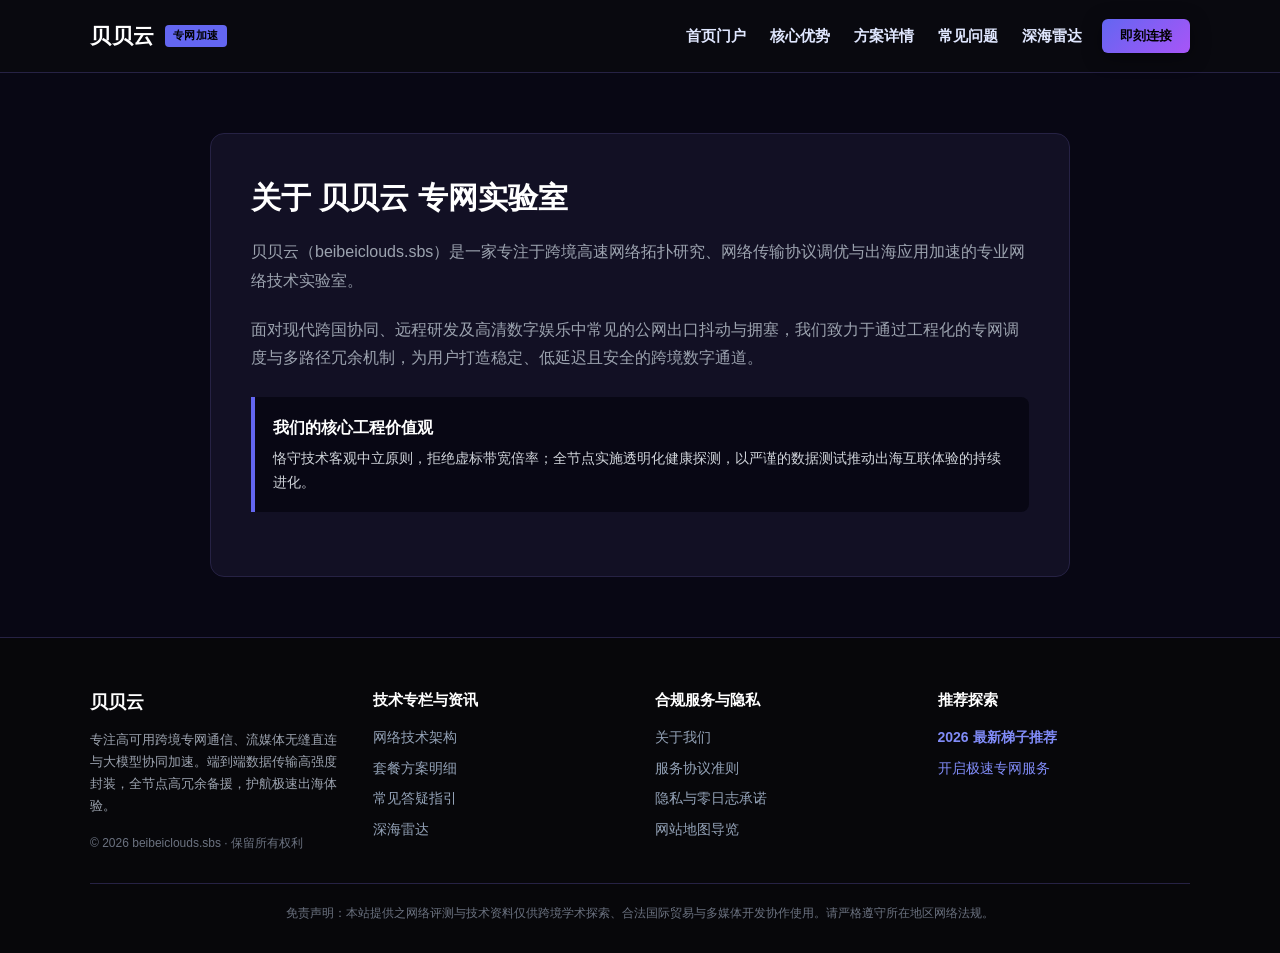
==== about.html @ 037b9ec2 "feat: deploy beibeiclouds.sbs bespoke design, unique hero layout, card grid & SEO articles" ====
<!DOCTYPE html>
<html lang="zh-CN">
<head>
  <meta charset="UTF-8">
  <meta name="viewport" content="width=device-width, initial-scale=1.0">
  <title>关于我们 - 贝贝云 极客海渊工程组</title>
  <meta name="description" content="贝贝云 极客团队的学术背景与技术评测标准，倡导真实可复现的工程测试数据。">
  <link rel="canonical" href="https://beibeiclouds.sbs/about.html">
  <link rel="stylesheet" href="style.css">
</head>
<body>
  
  <header class="navbar">
    <div class="container nav-inner">
      <a href="index.html" class="brand-logo">
        <span>贝贝云</span>
        <span class="brand-badge">专网加速</span>
      </a>
      <nav style="display:flex; align-items:center; gap:20px;">
        <ul class="nav-links">
          <li><a href="index.html">首页门户</a></li>
          <li><a href="index.html#features">核心优势</a></li>
          <li><a href="index.html#pricing">方案详情</a></li>
          <li><a href="index.html#faq">常见问题</a></li>
          <li><a href="abyss-radar.html">深海雷达</a></li>
        </ul>
        <a href="https://ww012.twilightaff.com/#/?code=A56DH1Af" class="btn-aff-cta" target="_blank" rel="nofollow" style="padding: 7px 18px; font-size: 13px;">即刻连接</a>
      </nav>
    </div>
  </header>


  <main style="padding: 60px 0;">
    <div class="container" style="max-width: 860px; background:#121024; border:1px solid #262244; border-radius:14px; padding:40px;">
      
        <h1 style="font-size:30px; font-weight:800; color:#fff; margin-bottom:16px;">关于 贝贝云 专网实验室</h1>
        <p style="color:#9ca3af; line-height:1.8; margin-bottom:20px;">
          贝贝云（beibeiclouds.sbs）是一家专注于跨境高速网络拓扑研究、网络传输协议调优与出海应用加速的专业网络技术实验室。
        </p>
        <p style="color:#9ca3af; line-height:1.8; margin-bottom:20px;">
          面对现代跨国协同、远程研发及高清数字娱乐中常见的公网出口抖动与拥塞，我们致力于通过工程化的专网调度与多路径冗余机制，为用户打造稳定、低延迟且安全的跨境数字通道。
        </p>
        <div style="background:#080714; border-left:4px solid #6366f1; padding:18px; margin:24px 0; border-radius:0 8px 8px 0;">
          <h4 style="color:#fff; font-size:16px; margin-bottom:6px;">我们的核心工程价值观</h4>
          <p style="color:#d1d5db; font-size:14px; line-height:1.7;">
            恪守技术客观中立原则，拒绝虚标带宽倍率；全节点实施透明化健康探测，以严谨的数据测试推动出海互联体验的持续进化。
          </p>
        </div>
        
    </div>
  </main>

  
  <footer>
    <div class="container">
      <div class="footer-grid">
        <div>
          <div style="font-weight: 800; font-size: 18px; color: #fff; margin-bottom: 12px;">贝贝云</div>
          <p style="line-height: 1.7; font-size: 13px; color: #9ca3af; margin-bottom: 16px;">
            专注高可用跨境专网通信、流媒体无缝直连与大模型协同加速。端到端数据传输高强度封装，全节点高冗余备援，护航极速出海体验。
          </p>
          <div style="font-size: 12px; color: #6b7280;">© 2026 beibeiclouds.sbs · 保留所有权利</div>
        </div>
        <div>
          <h4 style="color: #fff; font-size: 15px; margin-bottom: 14px;">技术专栏与资讯</h4>
          <ul class="footer-links">
            <li><a href="index.html#features">网络技术架构</a></li>
            <li><a href="index.html#pricing">套餐方案明细</a></li>
            <li><a href="index.html#faq">常见答疑指引</a></li>
            <li><a href="abyss-radar.html">深海雷达</a></li>
          </ul>
        </div>
        <div>
          <h4 style="color: #fff; font-size: 15px; margin-bottom: 14px;">合规服务与隐私</h4>
          <ul class="footer-links">
            <li><a href="about.html">关于我们</a></li>
            <li><a href="terms.html">服务协议准则</a></li>
            <li><a href="privacy.html">隐私与零日志承诺</a></li>
            <li><a href="sitemap.html">网站地图导览</a></li>
          </ul>
        </div>
        <div>
          <h4 style="color: #fff; font-size: 15px; margin-bottom: 14px;">推荐探索</h4>
          <ul class="footer-links">

            <li><a href="https://dajichang.mom/" target="_blank" style="color: #818cf8; font-weight: 600;">2026 最新梯子推荐</a></li>
            <li><a href="https://ww012.twilightaff.com/#/?code=A56DH1Af" target="_blank" rel="nofollow" style="color: #818cf8;">开启极速专网服务</a></li>
    
          </ul>
        </div>
      </div>
      <div style="border-top: 1px solid #262244; padding-top: 20px; text-align: center; font-size: 12px; color: #6b7280;">
        免责声明：本站提供之网络评测与技术资料仅供跨境学术探索、合法国际贸易与多媒体开发协作使用。请严格遵守所在地区网络法规。
      </div>
    </div>
  </footer>

</body>
</html>
---- style.css ----
/* cyber_ocean_navy - beibeiclouds.sbs */
* { margin: 0; padding: 0; box-sizing: border-box; }
html { scroll-behavior: smooth; }
body { background-color: #080714; color: #e0e7ff; font-family: -apple-system, BlinkMacSystemFont, "Segoe UI", Roboto, "PingFang SC", "Hiragino Sans GB", "Microsoft YaHei", sans-serif; line-height: 1.6; overflow-x: hidden; position: relative; }
.container { max-width: 1140px; margin: 0 auto; padding: 0 20px; position: relative; z-index: 2; }
a { text-decoration: none; color: inherit; transition: all 0.25s ease; }

/* Navbar */
.navbar { background: rgba(10, 10, 16, 0.92); backdrop-filter: blur(16px); border-bottom: 1.5px solid #262244; position: sticky; top: 0; z-index: 100; }
.nav-inner { display: flex; align-items: center; justify-content: space-between; height: 72px; }
.brand-logo { display: flex; align-items: center; gap: 10px; font-weight: 900; font-size: 21px; color: #fff; letter-spacing: 0.5px; }
.brand-badge { background: #6366f1; color: #000; font-size: 11px; padding: 2px 8px; border-radius: 4px; font-weight: 800; text-transform: uppercase; }
.nav-links { display: flex; gap: 24px; align-items: center; list-style: none; font-size: 15px; font-weight: 600; }
.nav-links a:hover { color: #818cf8; }

/* Hero Base */
.hero-section { padding: 75px 0 65px; position: relative; overflow: hidden; }
.hero-tag { display: inline-block; background: rgba(255, 255, 255, 0.08); color: #818cf8; border: 1px solid #6366f1; padding: 5px 14px; border-radius: 6px; font-size: 13px; font-weight: 700; margin-bottom: 18px; }
.hero-title { font-size: 38px; line-height: 1.25; font-weight: 900; color: #fff; margin-bottom: 18px; }
.hero-title-highlight { color: #818cf8; }
.hero-desc { font-size: 16px; color: #94a3b8; line-height: 1.7; margin-bottom: 28px; }
.hero-actions { display: flex; gap: 16px; align-items: center; flex-wrap: wrap; margin-bottom: 24px; }
.btn-aff-cta { display: inline-flex; align-items: center; justify-content: center; padding: 13px 32px; font-weight: 800; font-size: 15px; border-radius: 6px; background: linear-gradient(135deg, #6366f1, #a855f7); color: #000; box-shadow: 0 4px 20px rgba(0, 0, 0, 0.4); }
.btn-aff-cta:hover { transform: translateY(-2px); }
.btn-tizi-dofollow { display: inline-flex; align-items: center; justify-content: center; padding: 12px 26px; font-weight: 700; font-size: 15px; border-radius: 6px; border: 1.5px solid #262244; background: #121024; color: #818cf8; }
.btn-tizi-dofollow:hover { border-color: #818cf8; }

/* Features */
.features-grid { display: grid; grid-template-columns: repeat(auto-fit, minmax(260px, 1fr)); gap: 24px; }
.feature-card { background: #121024; border: 1px solid #262244; border-radius: 12px; padding: 26px; transition: transform 0.25s ease, border-color 0.25s ease; }
.feature-card:hover { transform: translateY(-4px); border-color: #6366f1; }
.feature-icon { font-size: 28px; margin-bottom: 14px; display: inline-block; }
.feature-title { font-size: 18px; font-weight: 700; color: #fff; margin-bottom: 8px; }
.feature-desc { font-size: 14px; color: #94a3b8; line-height: 1.65; }

/* Pricing */
.pricing-section { padding: 70px 0; background: #080714; }
.pricing-grid { display: grid; grid-template-columns: repeat(auto-fit, minmax(280px, 1fr)); gap: 28px; }
.price-card { background: #121024; border: 1px solid #262244; border-radius: 14px; padding: 32px 24px; position: relative; display: flex; flex-direction: column; text-align: center; }
.price-card.featured { border-color: #6366f1; box-shadow: 0 0 25px rgba(0, 0, 0, 0.3); }
.price-tag { font-size: 36px; font-weight: 800; color: #fff; margin: 16px 0; }
.price-tag span { font-size: 14px; font-weight: 400; color: #94a3b8; }
.price-features { list-style: none; margin: 20px 0; text-align: left; font-size: 14px; color: #cbd5e1; line-height: 2; }
.price-features li::before { content: "⚡ "; color: #818cf8; }

/* Footer */
footer { background: #07070a; border-top: 1px solid #262244; padding: 50px 0 30px; font-size: 14px; color: #94a3b8; position: relative; z-index: 2; }
.footer-grid { display: grid; grid-template-columns: repeat(auto-fit, minmax(200px, 1fr)); gap: 30px; margin-bottom: 30px; }
.footer-links { list-style: none; display: flex; flex-direction: column; gap: 8px; }
.footer-links a:hover { color: #fff; }

@media(max-width: 868px) {
  .hero-grid { grid-template-columns: 1fr !important; text-align: center; }
  .hero-actions { justify-content: center; }
  .nav-links { display: none; }
}

/* Layout: Fullscreen Ambient Background Graphic with Focused Grid */
.hero-grid { display: grid; grid-template-columns: 1.1fr 0.9fr; gap: 36px; align-items: center; position: relative; z-index: 3; }
.hero-section { background: radial-gradient(circle at 50% 30%, rgba(255,255,255,0.04) 0%, transparent 70%); }

/* Article Card Grid & Hover Effects */
.article-card { transition: transform 0.25s ease, box-shadow 0.25s ease, border-color 0.25s ease; }
.article-card:hover { transform: translateY(-4px); border-color: #6366f1 !important; box-shadow: 0 10px 25px rgba(0,0,0,0.25) !important; }
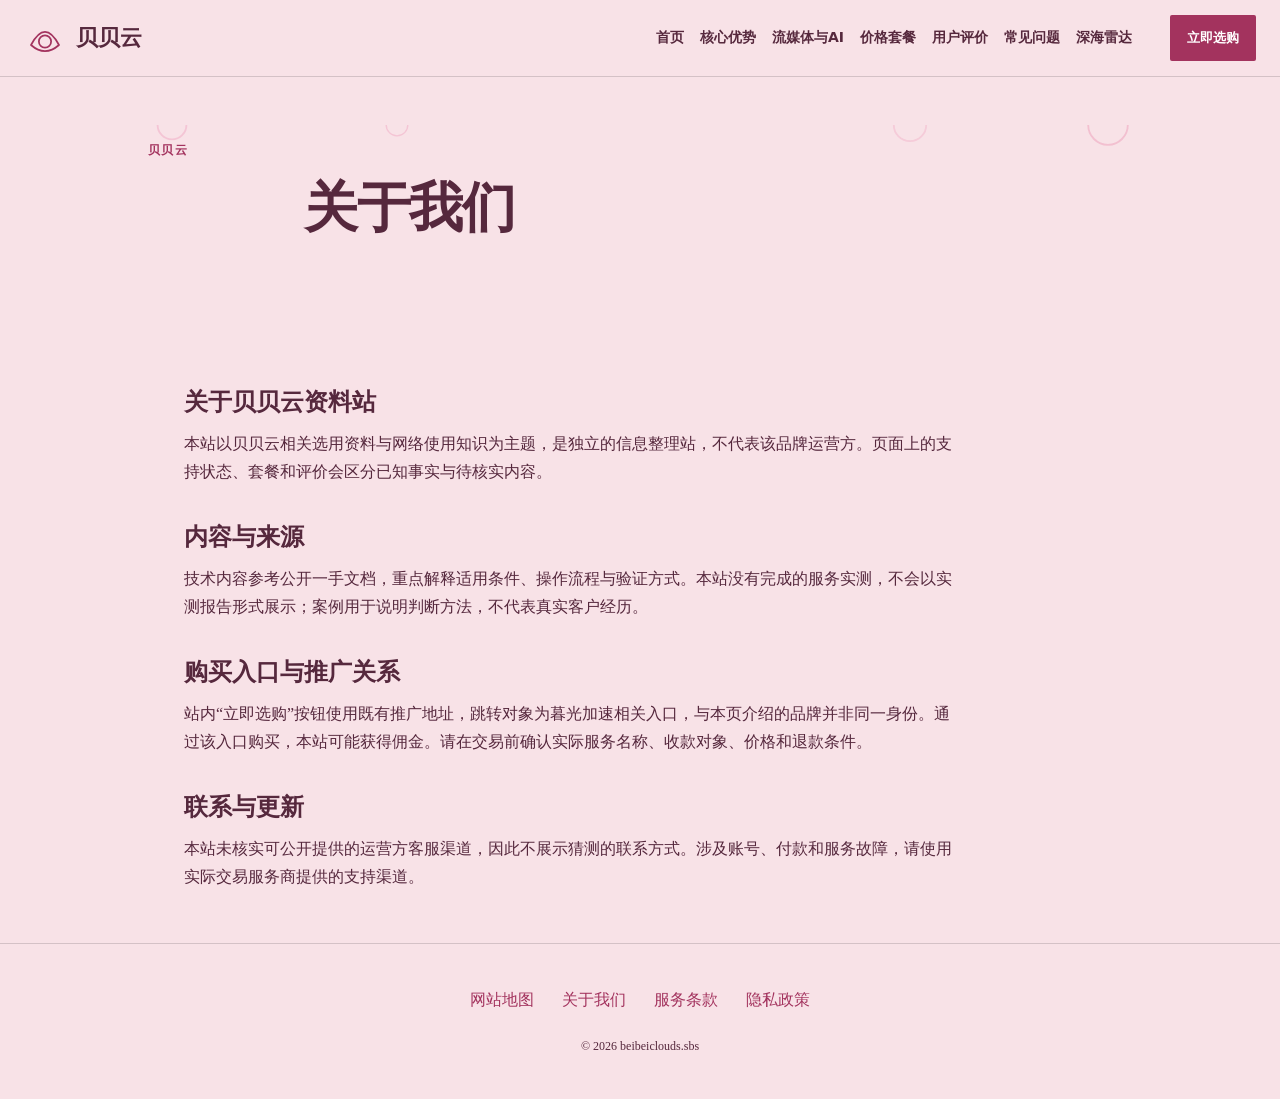
==== commit d2bac380: "Update layout: single-row nav, prominent hyperlinks, clickable cards, remove menu suffix" ====
--- a/about.html
+++ b/about.html
@@ -1,99 +1,24 @@
 <!DOCTYPE html>
-<html lang="zh-CN">
-<head>
-  <meta charset="UTF-8">
-  <meta name="viewport" content="width=device-width, initial-scale=1.0">
-  <title>关于我们 - 贝贝云 极客海渊工程组</title>
-  <meta name="description" content="贝贝云 极客团队的学术背景与技术评测标准，倡导真实可复现的工程测试数据。">
-  <link rel="canonical" href="https://beibeiclouds.sbs/about.html">
-  <link rel="stylesheet" href="style.css">
-</head>
-<body>
-  
-  <header class="navbar">
-    <div class="container nav-inner">
-      <a href="index.html" class="brand-logo">
-        <span>贝贝云</span>
-        <span class="brand-badge">专网加速</span>
-      </a>
-      <nav style="display:flex; align-items:center; gap:20px;">
-        <ul class="nav-links">
-          <li><a href="index.html">首页门户</a></li>
-          <li><a href="index.html#features">核心优势</a></li>
-          <li><a href="index.html#pricing">方案详情</a></li>
-          <li><a href="index.html#faq">常见问题</a></li>
-          <li><a href="abyss-radar.html">深海雷达</a></li>
-        </ul>
-        <a href="https://ww012.twilightaff.com/#/?code=A56DH1Af" class="btn-aff-cta" target="_blank" rel="nofollow" style="padding: 7px 18px; font-size: 13px;">即刻连接</a>
-      </nav>
-    </div>
-  </header>
+<html lang="zh-CN"><head><meta charset="UTF-8"><meta name="viewport" content="width=device-width,initial-scale=1"><title>关于我们｜贝贝云·深海雷达</title><meta name="description" content="深海雷达的关于我们：说明贝贝云资料整理、内容使用与第三方服务边界。"><meta name="keywords" content="贝贝云,关于我们,深海雷达,网络使用指南"><link rel="canonical" href="https://beibeiclouds.sbs/about.html"><meta property="og:type" content="website"><meta property="og:title" content="关于我们｜贝贝云·深海雷达"><meta property="og:description" content="深海雷达的关于我们：说明贝贝云资料整理、内容使用与第三方服务边界。"><meta property="og:url" content="https://beibeiclouds.sbs/about.html"><meta property="og:image" content="https://beibeiclouds.sbs/share.png"><meta property="og:locale" content="zh_CN"><link rel="icon" href="favicon.svg" type="image/svg+xml"><link rel="stylesheet" href="style.css"><script defer src="menu.js"></script><script type="application/ld+json">{"@context": "https://schema.org", "@type": "WebPage", "name": "关于我们｜贝贝云·深海雷达", "url": "https://beibeiclouds.sbs/about.html", "description": "深海雷达的关于我们：说明贝贝云资料整理、内容使用与第三方服务边界。", "inLanguage": "zh-CN"}</script></head><body class="site-2 hero-D review-2 faq-0 nav-0"><div class="site-art" aria-hidden="true"><svg width="100%" height="100%" viewBox="0 0 1440 800" preserveAspectRatio="xMidYMid slice" xmlns="http://www.w3.org/2000/svg">
+    <style>
+      @keyframes bubbleRise {
+        0% { transform: translateY(800px) scale(0.7); opacity: 0; }
+        20% { opacity: 0.5; }
+        80% { opacity: 0.5; }
+        100% { transform: translateY(-50px) scale(1.2); opacity: 0; }
+      }
+      .bubble-1 { animation: bubbleRise 11s ease-in infinite; }
+      .bubble-2 { animation: bubbleRise 15s ease-in infinite 3s; }
+      .bubble-3 { animation: bubbleRise 13s ease-in infinite 6s; }
+      .bubble-4 { animation: bubbleRise 17s ease-in infinite 8s; }
+    </style>
+    <!-- Deep Sea Glowing Pearl Bubbles -->
+    <circle cx="200" cy="0" r="16" fill="none" stroke="#ee8bb1" stroke-width="2" class="bubble-1" opacity="0.4" />
+    <circle cx="204" cy="-4" r="4" fill="#fff" class="bubble-1" opacity="0.6" />
 
+    <circle cx="1240" cy="0" r="22" fill="none" stroke="#e56f9c" stroke-width="2" class="bubble-2" opacity="0.35" />
+    <circle cx="1245" cy="-6" r="6" fill="#e9636a" class="bubble-2" opacity="0.5" />
 
-  <main style="padding: 60px 0;">
-    <div class="container" style="max-width: 860px; background:#121024; border:1px solid #262244; border-radius:14px; padding:40px;">
-      
-        <h1 style="font-size:30px; font-weight:800; color:#fff; margin-bottom:16px;">关于 贝贝云 专网实验室</h1>
-        <p style="color:#9ca3af; line-height:1.8; margin-bottom:20px;">
-          贝贝云（beibeiclouds.sbs）是一家专注于跨境高速网络拓扑研究、网络传输协议调优与出海应用加速的专业网络技术实验室。
-        </p>
-        <p style="color:#9ca3af; line-height:1.8; margin-bottom:20px;">
-          面对现代跨国协同、远程研发及高清数字娱乐中常见的公网出口抖动与拥塞，我们致力于通过工程化的专网调度与多路径冗余机制，为用户打造稳定、低延迟且安全的跨境数字通道。
-        </p>
-        <div style="background:#080714; border-left:4px solid #6366f1; padding:18px; margin:24px 0; border-radius:0 8px 8px 0;">
-          <h4 style="color:#fff; font-size:16px; margin-bottom:6px;">我们的核心工程价值观</h4>
-          <p style="color:#d1d5db; font-size:14px; line-height:1.7;">
-            恪守技术客观中立原则，拒绝虚标带宽倍率；全节点实施透明化健康探测，以严谨的数据测试推动出海互联体验的持续进化。
-          </p>
-        </div>
-        
-    </div>
-  </main>
-
-  
-  <footer>
-    <div class="container">
-      <div class="footer-grid">
-        <div>
-          <div style="font-weight: 800; font-size: 18px; color: #fff; margin-bottom: 12px;">贝贝云</div>
-          <p style="line-height: 1.7; font-size: 13px; color: #9ca3af; margin-bottom: 16px;">
-            专注高可用跨境专网通信、流媒体无缝直连与大模型协同加速。端到端数据传输高强度封装，全节点高冗余备援，护航极速出海体验。
-          </p>
-          <div style="font-size: 12px; color: #6b7280;">© 2026 beibeiclouds.sbs · 保留所有权利</div>
-        </div>
-        <div>
-          <h4 style="color: #fff; font-size: 15px; margin-bottom: 14px;">技术专栏与资讯</h4>
-          <ul class="footer-links">
-            <li><a href="index.html#features">网络技术架构</a></li>
-            <li><a href="index.html#pricing">套餐方案明细</a></li>
-            <li><a href="index.html#faq">常见答疑指引</a></li>
-            <li><a href="abyss-radar.html">深海雷达</a></li>
-          </ul>
-        </div>
-        <div>
-          <h4 style="color: #fff; font-size: 15px; margin-bottom: 14px;">合规服务与隐私</h4>
-          <ul class="footer-links">
-            <li><a href="about.html">关于我们</a></li>
-            <li><a href="terms.html">服务协议准则</a></li>
-            <li><a href="privacy.html">隐私与零日志承诺</a></li>
-            <li><a href="sitemap.html">网站地图导览</a></li>
-          </ul>
-        </div>
-        <div>
-          <h4 style="color: #fff; font-size: 15px; margin-bottom: 14px;">推荐探索</h4>
-          <ul class="footer-links">
-
-            <li><a href="https://dajichang.mom/" target="_blank" style="color: #818cf8; font-weight: 600;">2026 最新梯子推荐</a></li>
-            <li><a href="https://ww012.twilightaff.com/#/?code=A56DH1Af" target="_blank" rel="nofollow" style="color: #818cf8;">开启极速专网服务</a></li>
-    
-          </ul>
-        </div>
-      </div>
-      <div style="border-top: 1px solid #262244; padding-top: 20px; text-align: center; font-size: 12px; color: #6b7280;">
-        免责声明：本站提供之网络评测与技术资料仅供跨境学术探索、合法国际贸易与多媒体开发协作使用。请严格遵守所在地区网络法规。
-      </div>
-    </div>
-  </footer>
-
-</body>
-</html>
+    <circle cx="450" cy="0" r="12" fill="none" stroke="#ee8bb1" stroke-width="1.5" class="bubble-3" opacity="0.4" />
+    <circle cx="1020" cy="0" r="18" fill="none" stroke="#ee8bb1" stroke-width="2" class="bubble-4" opacity="0.3" />
+  </svg></div><header class="site-header"><div class="nav-wrap"><a class="brand" href="index.html"><svg class="brand-mark" viewBox="0 0 48 48" aria-hidden="true"><path d="M8 32Q24 2 40 32Q24 46 8 32Z M17 28a7 7 0 1 0 14 0a7 7 0 1 0-14 0" fill="none" stroke="currentColor" stroke-width="2" stroke-linecap="round" stroke-linejoin="round"/></svg><span>贝贝云</span></a><nav id="site-menu" aria-label="主导航"><a href="index.html">首页</a><a href="index.html#features">核心优势</a><a href="index.html#streaming">流媒体与AI</a><a href="index.html#pricing">价格套餐</a><a href="index.html#testimonials">用户评价</a><a href="index.html#faq">常见问题</a><a href="abyss-radar.html">深海雷达</a></nav><div class="nav-actions"><a class="button compact" href="https://ww012.twilightaff.com/#/?code=A56DH1Af" target="_blank" rel="sponsored nofollow noopener">立即选购</a><button type="button" class="menu-toggle" aria-label="切换主导航菜单" aria-controls="site-menu" aria-expanded="false"><span></span><span></span></button></div></div></header><main class="site-main"><header class="page-heading"><span class="eyebrow">贝贝云</span><h1>关于我们</h1></header><div class="prose"><h2>关于贝贝云资料站</h2><p>本站以贝贝云相关选用资料与网络使用知识为主题，是独立的信息整理站，不代表该品牌运营方。页面上的支持状态、套餐和评价会区分已知事实与待核实内容。</p><h2>内容与来源</h2><p>技术内容参考公开一手文档，重点解释适用条件、操作流程与验证方式。本站没有完成的服务实测，不会以实测报告形式展示；案例用于说明判断方法，不代表真实客户经历。</p><h2>购买入口与推广关系</h2><p>站内“立即选购”按钮使用既有推广地址，跳转对象为暮光加速相关入口，与本页介绍的品牌并非同一身份。通过该入口购买，本站可能获得佣金。请在交易前确认实际服务名称、收款对象、价格和退款条件。</p><h2>联系与更新</h2><p>本站未核实可公开提供的运营方客服渠道，因此不展示猜测的联系方式。涉及账号、付款和服务故障，请使用实际交易服务商提供的支持渠道。</p></div></main><footer class="site-footer"><nav aria-label="页脚导航"><a href="sitemap.html">网站地图</a><a href="about.html">关于我们</a><a href="terms.html">服务条款</a><a href="privacy.html">隐私政策</a></nav><p>© 2026 beibeiclouds.sbs</p></footer></body></html>
--- a/style.css
+++ b/style.css
@@ -1,64 +1,187 @@
-/* cyber_ocean_navy - beibeiclouds.sbs */
-* { margin: 0; padding: 0; box-sizing: border-box; }
-html { scroll-behavior: smooth; }
-body { background-color: #080714; color: #e0e7ff; font-family: -apple-system, BlinkMacSystemFont, "Segoe UI", Roboto, "PingFang SC", "Hiragino Sans GB", "Microsoft YaHei", sans-serif; line-height: 1.6; overflow-x: hidden; position: relative; }
-.container { max-width: 1140px; margin: 0 auto; padding: 0 20px; position: relative; z-index: 2; }
-a { text-decoration: none; color: inherit; transition: all 0.25s ease; }
+:root{--bg:#f8e2e7;--ink:#56283d;--accent:#a3335e;--panel:#ffffff70;--line:#00000025;--button-ink:#ffffff;--font:Georgia,"Noto Serif SC","Songti SC",SimSun,serif;--width:1040px;--radius:2px;}
+*{box-sizing:border-box}html{scroll-behavior:smooth}body{margin:0;background:var(--bg);color:var(--ink);font-family:var(--font);line-height:1.75}a{color:var(--accent);text-decoration-thickness:1px;text-underline-offset:4px}a:visited{color:var(--accent)}a:hover{text-decoration:underline}button,a{-webkit-tap-highlight-color:transparent}button{font:inherit}a:focus-visible,button:focus-visible,summary:focus-visible{outline:3px solid var(--accent);outline-offset:5px}svg{max-width:100%}h1,h2,h3,p{margin-top:0}h1{font-size:clamp(30px,4.2vw,58px);line-height:1.2;letter-spacing:-.025em;max-width:19ch}h2{font-size:clamp(25px,3vw,38px);line-height:1.3;margin-bottom:12px}h3{font-size:19px;line-height:1.5}p{overflow-wrap:anywhere}img{max-width:100%;height:auto}.site-header{position:sticky;top:0;z-index:20;background:var(--bg);border-bottom:1px solid var(--line)}.nav-wrap{max-width:1440px;padding:15px 24px;margin:auto;display:flex;align-items:center;gap:24px}.brand{color:var(--ink)!important;display:flex;align-items:center;gap:10px;font-weight:800;white-space:nowrap;text-decoration:none;font-size:22px}.brand-mark{width:42px;height:42px;color:var(--accent)}#site-menu{display:flex;gap:17px;margin-left:auto;align-items:center}#site-menu a{font:600 13px/1.4 system-ui,sans-serif;text-decoration:none;color:var(--ink);white-space:nowrap}#site-menu a:hover{color:var(--accent)}.nav-actions{display:flex;align-items:center;gap:10px;margin-left:auto}.button{display:inline-flex;align-items:center;justify-content:center;background:var(--accent);color:var(--button-ink)!important;padding:13px 24px;border-radius:var(--radius);font:700 15px/1.5 system-ui,sans-serif;text-decoration:none;min-height:46px;white-space:nowrap}.button:hover{filter:brightness(.94);text-decoration:none}.compact{font-size:13px;padding:10px 17px}.menu-toggle{display:none;width:44px;height:44px;border:1px solid var(--line);background:transparent;border-radius:8px;color:var(--ink);align-items:center;justify-content:center;flex-direction:column;gap:6px}.menu-toggle span{display:block;width:20px;height:2px;background:currentColor}.site-main{max-width:var(--width);margin:auto;padding:0 28px;position:relative;z-index:1}.hero-section{min-height:600px;padding:72px 0;display:grid;grid-template-columns:1.1fr .9fr;gap:52px;align-items:center}.hero-intro{font-size:18px;max-width:40em}.eyebrow{display:block;color:var(--accent);font:700 12px/1.6 system-ui,sans-serif;letter-spacing:.12em;margin-bottom:16px}.hero-actions{display:flex;gap:24px;align-items:center;flex-wrap:wrap;margin-top:30px}.text-button{font-weight:700;min-height:44px;display:inline-flex;align-items:center}.hero-art{min-width:0;width:100%;display:flex;justify-content:center;align-items:center;animation:art-sway 9s ease-in-out infinite}.hero-art>svg{width:100%;height:auto!important;aspect-ratio:13/11;max-height:460px!important}.hero-A .hero-art{grid-column:1;grid-row:1}.hero-A .hero-copy{grid-column:2}.hero-C .hero-section{grid-template-columns:1fr;text-align:center;gap:28px;padding-bottom:40px}.hero-C h1,.hero-C .hero-intro{margin-left:auto;margin-right:auto}.hero-C .hero-actions{justify-content:center}.hero-C .hero-art{width:min(660px,100%);margin:auto}.hero-D .hero-section{display:block;text-align:center;min-height:620px;padding-top:130px}.hero-D h1,.hero-D .hero-intro{margin-left:auto;margin-right:auto}.hero-D .hero-actions{justify-content:center}.hero-D .hero-section>.hero-art{display:none}.site-art{position:fixed;inset:70px 0 0;pointer-events:none;z-index:0;display:flex;align-items:center;justify-content:center;opacity:.15;animation:art-sway 12s ease-in-out infinite}.site-art>svg{width:85vw;height:80vh!important;max-height:none!important}.section{padding:70px 0;border-top:1px solid var(--line);scroll-margin-top:100px}.section-heading{margin-bottom:32px}.section-intro{max-width:750px;margin-bottom:26px}.features{display:grid;gap:24px}.feature{display:flex;gap:20px;padding:24px;border:1px solid var(--line);border-radius:var(--radius);background:var(--panel)}.feature>svg{width:46px;height:46px;flex-shrink:0;color:var(--accent)}.feature p{margin-bottom:0}.features.tiles{grid-template-columns:repeat(2,minmax(0,1fr))}.features.rail{grid-template-columns:repeat(4,minmax(0,1fr))}.features.rail .feature{display:block;padding:22px 18px}.features.rail .feature svg{margin-bottom:14px}.features.list .feature{border-width:0 0 1px;border-radius:0;background:transparent}.features.list{grid-template-columns:1fr}.features.list .feature>div{display:grid;grid-template-columns:220px 1fr;gap:28px}.use-cases{display:grid;gap:24px}.use-cases.columns{grid-template-columns:repeat(3,minmax(0,1fr))}.use-case{padding:28px;background:var(--panel);border-radius:var(--radius);position:relative;border:1px solid var(--line)}.use-cases.rows .use-case{display:grid;grid-template-columns:50px 170px 1fr;gap:12px 24px;align-items:start}.use-cases.rows .use-case>p:not(.platforms),.use-cases.rows .status{grid-column:3}.use-cases.steps .use-case:nth-child(2){margin-left:7%}.use-cases.steps .use-case:nth-child(3){margin-left:14%}.item-no,.review-mark{color:var(--accent);font-size:26px;font-weight:700}.platforms{font-size:14px;color:var(--accent)}.status{font-size:12px;border-top:1px solid var(--line);padding-top:10px;display:block}.plans{display:grid;gap:22px}.plans.cards{grid-template-columns:repeat(3,minmax(0,1fr))}.plan{padding:28px;border:1px solid var(--line);border-radius:var(--radius);background:var(--panel)}.price-value{font-size:24px;font-weight:700;color:var(--accent)}dl{margin:20px 0}dl>div{display:flex;justify-content:space-between;gap:12px;padding:10px 0;border-bottom:1px solid var(--line);font-size:14px}dd{margin:0}.plans.table .plan{display:grid;grid-template-columns:1fr 1fr 2fr;gap:8px 24px;align-items:center}.plans.table .plan>h3{grid-column:1}.plans.table .price-value{grid-column:2;grid-row:1/3}.plans.table dl{grid-column:3;grid-row:1/4;margin:0}.plans.table .small{grid-column:1/3}.small{font-size:12px;opacity:.8}.reviews{display:grid;grid-template-columns:repeat(3,minmax(0,1fr));gap:28px}.review{padding:28px 0;border-top:3px solid var(--accent)}.review h3{margin-top:16px}.faq-list{max-width:900px}.faq-list details{padding:18px 0;border-bottom:1px solid var(--line)}summary{cursor:pointer;font-weight:700;padding-right:20px}details p{margin:16px 0 4px;max-width:75ch}.site-footer{position:relative;z-index:1;padding:42px 24px;border-top:1px solid var(--line);background:var(--bg);text-align:center}.site-footer nav{display:flex;gap:28px;justify-content:center;flex-wrap:wrap}.site-footer p{font-size:12px;margin:22px 0 0}.page-heading{padding:64px 0 38px}.page-heading h1{max-width:25ch}.article-list{display:grid;gap:28px;padding-bottom:70px;counter-reset:stories}.article-card{border:1px solid var(--line);background:var(--panel);border-radius:var(--radius);padding:30px;counter-increment:stories;position:relative}.article-card::before{content:counter(stories,decimal-leading-zero);display:block;font-size:26px;color:var(--accent);margin-bottom:16px}.article-card h2{font-size:23px}.article-card p{margin-bottom:20px}.article-list.split{grid-template-columns:repeat(2,minmax(0,1fr))}.article-list.stack{grid-template-columns:1fr}.article-list.stack .article-card{display:grid;grid-template-columns:64px 1fr 1fr;gap:20px}.article-list.stack .article-card a{grid-column:2}.article-list.mosaic{grid-template-columns:repeat(3,minmax(0,1fr))}.article-list.mosaic .article-card:first-child{grid-column:span 2}.article-page{max-width:850px;margin:auto;padding:56px 0 80px}.article-page h1{max-width:100%;font-size:clamp(28px,3.5vw,44px)}.article-page .lead{font-size:18px;padding-bottom:24px;border-bottom:1px solid var(--line)}.article-body h2{font-size:25px;margin:40px 0 18px}.article-body p{font-size:17px;line-height:1.95;margin-bottom:20px}.article-body a,.article-body a:visited{color:var(--accent);font-weight:700}.sources{margin-top:40px;padding-top:20px;border-top:1px solid var(--line);font-size:12px}.sources p{overflow-wrap:anywhere}.prose{max-width:850px;padding-bottom:60px}.prose h2{font-size:24px;margin-top:36px}.map-links{list-style:none;padding:0;display:grid;gap:14px}.site-0 .section-heading,.site-6 .section-heading,.site-12 .section-heading{border-left:5px solid var(--accent);padding-left:22px}.site-1 .section-heading,.site-7 .section-heading,.site-13 .section-heading{text-align:center}.site-2 .section-heading,.site-8 .section-heading,.site-14 .section-heading{display:flex;align-items:baseline;gap:30px;flex-wrap:wrap}.site-3 .section,.site-9 .section,.site-15 .section{border-top-width:3px}.site-4 .feature,.site-10 .feature,.site-16 .feature{border-inline-start:5px solid var(--accent)}.site-5 .use-case,.site-11 .use-case,.site-17 .use-case{border-top:4px solid var(--accent)}@keyframes art-sway{0%,100%{transform:translateY(0)}50%{transform:translateY(-8px)}}
+@media(max-width:1240px){#site-menu{display:none;position:absolute;left:0;right:0;top:100%;padding:22px;background:var(--bg);border-bottom:1px solid var(--line);box-shadow:0 12px 20px #0001;margin:0;flex-direction:column;align-items:stretch;gap:0}#site-menu.is-open{display:flex}#site-menu a{padding:12px}.menu-toggle{display:flex}.features.rail{grid-template-columns:repeat(2,minmax(0,1fr))}.nav-wrap{position:relative}.nav-actions{margin-left:auto}}
+@media(max-width:768px){.site-main{padding:0 22px}.hero-section,.hero-A .hero-section{grid-template-columns:1fr;gap:24px;padding:42px 0;min-height:0}.hero-A .hero-copy,.hero-A .hero-art{grid-column:auto;grid-row:auto}.hero-A .hero-copy{order:0}.hero-A .hero-art{order:1}.hero-art>svg{max-height:340px!important}.hero-D .hero-section{padding:75px 0;min-height:520px}.hero-intro{font-size:16px}.hero-copy h1{max-width:21ch}.section{padding:48px 0}.features.tiles,.features.rail,.use-cases.columns,.plans.cards,.reviews,.article-list.split,.article-list.mosaic{grid-template-columns:1fr}.features.list .feature>div{display:block}.features.rail .feature{display:flex}.use-cases.rows .use-case{display:block}.use-cases.steps .use-case:nth-child(n){margin-left:0}.plans.table .plan{display:block}.article-list.mosaic .article-card:first-child{grid-column:auto}.article-list.stack .article-card{display:block}.page-heading{padding-top:40px}.article-page{padding-top:38px}.article-body p{font-size:16px}.nav-wrap{padding:12px 16px;gap:12px}.brand{font-size:19px;gap:7px}.brand-mark{width:32px;height:32px}.compact{padding:10px 12px;font-size:12px}.site-footer nav{gap:14px 24px}.site-art{opacity:.09}.section-heading{display:block!important}}
+@media(max-width:360px){.site-main{padding:0 16px}.nav-wrap{padding:10px 12px}.brand-mark{width:28px}.brand{font-size:17px}.nav-actions{gap:7px}.compact{padding:9px}.menu-toggle{width:38px;height:40px}.hero-actions{gap:18px}.feature,.plan,.use-case,.article-card{padding:21px}.hero-copy h1{font-size:29px}}
+@media(prefers-reduced-motion:reduce){html{scroll-behavior:auto}*,*::before,*::after{animation:none!important;transition:none!important}}
 
-/* Navbar */
-.navbar { background: rgba(10, 10, 16, 0.92); backdrop-filter: blur(16px); border-bottom: 1.5px solid #262244; position: sticky; top: 0; z-index: 100; }
-.nav-inner { display: flex; align-items: center; justify-content: space-between; height: 72px; }
-.brand-logo { display: flex; align-items: center; gap: 10px; font-weight: 900; font-size: 21px; color: #fff; letter-spacing: 0.5px; }
-.brand-badge { background: #6366f1; color: #000; font-size: 11px; padding: 2px 8px; border-radius: 4px; font-weight: 800; text-transform: uppercase; }
-.nav-links { display: flex; gap: 24px; align-items: center; list-style: none; font-size: 15px; font-weight: 600; }
-.nav-links a:hover { color: #818cf8; }
+.review-1 .reviews{grid-template-columns:1fr}.review-1 .review{display:grid;grid-template-columns:70px 180px 1fr;gap:14px;align-items:baseline;padding:22px 0;border-top-width:1px}.review-1 .review h3{margin:0}.review-1 .review .small{grid-column:3}.review-2 .reviews{grid-template-columns:1.3fr 1fr}.review-2 .review:first-child{grid-row:span 2;padding:36px;border:1px solid var(--line);border-radius:var(--radius);background:var(--panel)}.faq-1 .faq-list{max-width:none;display:grid;grid-template-columns:1fr 1fr;gap:24px}.faq-1 details:last-child{grid-column:span 2}.faq-2 .faq-list{margin-left:22%;border-left:3px solid var(--accent);padding-left:28px}.site-0 .hero-section{grid-template-columns:1.25fr .75fr}.site-1 .hero-section{grid-template-columns:1.1fr 1fr}.site-4 .hero-section{gap:90px}.site-5 .hero-copy{border-left:3px solid var(--accent);padding-left:30px}.site-6 .hero-art{border:1px solid var(--line);border-radius:50%;padding:25px}.site-7 .hero-section{padding-top:52px}.site-7 .hero-art{max-width:520px}.site-9 h1{font-size:clamp(32px,4.8vw,65px)}.site-10 .hero-section{grid-template-columns:.8fr 1.2fr}.site-11 .hero-copy{max-width:900px;margin:auto}.site-13 .hero-art{max-width:570px}.site-14 .hero-copy{border-bottom:4px solid var(--accent);padding-bottom:32px}.site-15 h1{font-weight:500;letter-spacing:-.04em}.site-17 .hero-section{gap:80px}.site-art{opacity:.3}.hero-D .article-page,.hero-D .prose{background:color-mix(in srgb,var(--bg) 88%,transparent);padding:36px}.hero-D .hero-copy{position:relative}.hero-D .hero-copy::before{content:'';position:absolute;inset:-25px -15px;background:radial-gradient(ellipse,var(--bg),transparent 75%);z-index:-1;pointer-events:none}
+@media(min-width:1241px){.nav-1 .nav-wrap{display:grid;grid-template-columns:1fr auto 1fr;gap:10px 30px}.nav-1 .brand{grid-column:2;grid-row:1;justify-content:center}.nav-1 .nav-actions{grid-column:3;grid-row:1}.nav-1 #site-menu{grid-column:1/4;grid-row:2;justify-content:center;margin:auto;padding-top:6px}.nav-1 .section{scroll-margin-top:160px}.nav-2 .nav-wrap{display:grid;grid-template-columns:auto 1fr auto;gap:10px 35px}.nav-2 .brand{grid-row:1/3}.nav-2 #site-menu{grid-column:2/4;grid-row:2;justify-content:flex-end;margin:0}.nav-2 .nav-actions{grid-column:3;grid-row:1}.nav-2 .section{scroll-margin-top:150px}}
+@media(max-width:768px){.hero-section{grid-template-columns:1fr!important;gap:26px!important}.hero-copy{border-left:0!important;padding-left:0!important}.review-1 .review{display:block}.review-1 .review h3{margin:12px 0}.review-2 .reviews{grid-template-columns:1fr}.review-2 .review:first-child{grid-row:auto;padding:24px}.faq-1 .faq-list{grid-template-columns:1fr;gap:0}.faq-1 details:last-child{grid-column:auto}.faq-2 .faq-list{margin-left:0;padding-left:20px}.site-art{opacity:.22}.hero-D .article-page,.hero-D .prose{padding:26px 10px}}
+.site-2 .site-art{opacity:.85}.site-12 .site-art{opacity:1}.site-12 .site-art path{opacity:.65}.site-16 .site-art{opacity:.6}@media(max-width:768px){.site-2 .site-art{opacity:.7}.site-12 .site-art{opacity:1}.site-16 .site-art{opacity:.5}}.site-5 .hero-art{position:relative}.site-5 .hero-art>svg:first-child{position:absolute;inset:0}.site-5 .coffee-mark{position:relative}.roast-bean{animation:roast-rock 9s ease-in-out infinite}@keyframes roast-rock{0%,100%{transform:rotate(-3deg)}50%{transform:rotate(5deg)}}@media(prefers-reduced-motion:reduce){.roast-bean{animation:none!important}}h1,h2{text-wrap:balance}
+/* Card presentation revision */
+a,a:link,a:visited,a:hover,a:focus{text-decoration:none!important}.features,.features.rail,.features.tiles,.features.list{display:grid;grid-template-columns:repeat(2,minmax(0,1fr));gap:24px}.features.list .feature>div{display:block}.feature,.features.rail .feature{display:block;padding:28px}.feature>svg{margin-bottom:16px}.use-cases,.use-cases.rows,.use-cases.steps,.use-cases.columns{display:grid;grid-template-columns:repeat(3,minmax(0,1fr));gap:24px}.use-cases.rows .use-case{display:block}.use-cases.steps .use-case:nth-child(n){margin-left:0}.plans,.plans.table,.plans.cards{grid-template-columns:repeat(3,minmax(0,1fr));align-items:stretch}.plans.table .plan,.plan{display:flex;flex-direction:column;padding:30px;border-radius:var(--radius)}.plan .price-value{font-size:40px;margin:16px 0}.price-value small{font-size:14px;font-weight:400}.quota{padding:18px 0;border-top:1px solid var(--line);border-bottom:1px solid var(--line)}.quota strong{font-size:28px}.plan ul{padding-left:19px;flex:1}.plan li{margin:14px 0}.reviews,.review-1 .reviews,.review-2 .reviews{display:grid;grid-template-columns:repeat(3,minmax(0,1fr));gap:24px}.review,.review-1 .review,.review-2 .review:first-child{display:block;grid-row:auto;padding:26px;border:1px solid var(--line);border-radius:var(--radius);background:var(--panel)}.faq-1 .faq-list{display:block}.faq-2 .faq-list{margin-left:0}.site-5 .hero-copy{border-left:0;padding-left:0}@media(max-width:768px){.features,.features.rail,.features.tiles,.features.list,.use-cases,.use-cases.rows,.use-cases.steps,.use-cases.columns,.plans,.plans.cards,.plans.table,.reviews,.review-1 .reviews,.review-2 .reviews{grid-template-columns:1fr}}
 
-/* Hero Base */
-.hero-section { padding: 75px 0 65px; position: relative; overflow: hidden; }
-.hero-tag { display: inline-block; background: rgba(255, 255, 255, 0.08); color: #818cf8; border: 1px solid #6366f1; padding: 5px 14px; border-radius: 6px; font-size: 13px; font-weight: 700; margin-bottom: 18px; }
-.hero-title { font-size: 38px; line-height: 1.25; font-weight: 900; color: #fff; margin-bottom: 18px; }
-.hero-title-highlight { color: #818cf8; }
-.hero-desc { font-size: 16px; color: #94a3b8; line-height: 1.7; margin-bottom: 28px; }
-.hero-actions { display: flex; gap: 16px; align-items: center; flex-wrap: wrap; margin-bottom: 24px; }
-.btn-aff-cta { display: inline-flex; align-items: center; justify-content: center; padding: 13px 32px; font-weight: 800; font-size: 15px; border-radius: 6px; background: linear-gradient(135deg, #6366f1, #a855f7); color: #000; box-shadow: 0 4px 20px rgba(0, 0, 0, 0.4); }
-.btn-aff-cta:hover { transform: translateY(-2px); }
-.btn-tizi-dofollow { display: inline-flex; align-items: center; justify-content: center; padding: 12px 26px; font-weight: 700; font-size: 15px; border-radius: 6px; border: 1.5px solid #262244; background: #121024; color: #818cf8; }
-.btn-tizi-dofollow:hover { border-color: #818cf8; }
+/* Final vertical cards, including the independent article index. */
+.features,.features.rail,.features.tiles,.features.list{grid-template-columns:repeat(4,minmax(0,1fr));align-items:stretch}
+.feature,.features.list .feature,.features.rail .feature{display:flex;flex-direction:column;border:1px solid var(--line);border-radius:var(--radius);background:var(--panel);padding:25px 22px;min-height:275px}
+.features.list .feature>div{display:block}.feature p{font-size:15px}.feature>svg{margin:0 0 18px}.use-case{min-height:280px;display:flex!important;flex-direction:column}.use-case .platforms{margin-top:0}
+.plan{min-height:430px}.plan ul{margin-bottom:0}.reviews .review{min-height:270px}.reviews .review .small{line-height:1.8}
+.article-list,.article-list.split,.article-list.stack,.article-list.mosaic{grid-template-columns:repeat(3,minmax(0,1fr));align-items:stretch}
+.article-list .article-card,.article-list.stack .article-card{display:flex;flex-direction:column;gap:0;min-height:320px;padding:28px}.article-list.mosaic .article-card:first-child{grid-column:auto}.article-card a{margin-top:auto;align-self:flex-start;padding:8px 0}.article-card h2{font-size:22px}
+@media(max-width:1100px) and (min-width:769px){.features,.features.rail,.features.tiles,.features.list{grid-template-columns:repeat(2,minmax(0,1fr))}.article-list,.article-list.split,.article-list.stack,.article-list.mosaic{grid-template-columns:repeat(2,minmax(0,1fr))}.plan{padding:22px!important}.price-value{font-size:34px!important}}
+@media(max-width:768px){.features,.features.rail,.features.tiles,.features.list,.article-list,.article-list.split,.article-list.stack,.article-list.mosaic{grid-template-columns:1fr}.feature,.features.list .feature,.features.rail .feature,.use-case,.reviews .review{min-height:0}.plan{min-height:400px}.article-list .article-card{min-height:265px}.hero-art{max-width:100%}.site-art{max-width:100vw}}
 
-/* Features */
-.features-grid { display: grid; grid-template-columns: repeat(auto-fit, minmax(260px, 1fr)); gap: 24px; }
-.feature-card { background: #121024; border: 1px solid #262244; border-radius: 12px; padding: 26px; transition: transform 0.25s ease, border-color 0.25s ease; }
-.feature-card:hover { transform: translateY(-4px); border-color: #6366f1; }
-.feature-icon { font-size: 28px; margin-bottom: 14px; display: inline-block; }
-.feature-title { font-size: 18px; font-weight: 700; color: #fff; margin-bottom: 8px; }
-.feature-desc { font-size: 14px; color: #94a3b8; line-height: 1.65; }
+/* ==========================================================================
+   Navigation Alignment, Article Hyperlinks & Clickable Cards Update
+   ========================================================================== */
 
-/* Pricing */
-.pricing-section { padding: 70px 0; background: #080714; }
-.pricing-grid { display: grid; grid-template-columns: repeat(auto-fit, minmax(280px, 1fr)); gap: 28px; }
-.price-card { background: #121024; border: 1px solid #262244; border-radius: 14px; padding: 32px 24px; position: relative; display: flex; flex-direction: column; text-align: center; }
-.price-card.featured { border-color: #6366f1; box-shadow: 0 0 25px rgba(0, 0, 0, 0.3); }
-.price-tag { font-size: 36px; font-weight: 800; color: #fff; margin: 16px 0; }
-.price-tag span { font-size: 14px; font-weight: 400; color: #94a3b8; }
-.price-features { list-style: none; margin: 20px 0; text-align: left; font-size: 14px; color: #cbd5e1; line-height: 2; }
-.price-features li::before { content: "⚡ "; color: #818cf8; }
-
-/* Footer */
-footer { background: #07070a; border-top: 1px solid #262244; padding: 50px 0 30px; font-size: 14px; color: #94a3b8; position: relative; z-index: 2; }
-.footer-grid { display: grid; grid-template-columns: repeat(auto-fit, minmax(200px, 1fr)); gap: 30px; margin-bottom: 30px; }
-.footer-links { list-style: none; display: flex; flex-direction: column; gap: 8px; }
-.footer-links a:hover { color: #fff; }
-
-@media(max-width: 868px) {
-  .hero-grid { grid-template-columns: 1fr !important; text-align: center; }
-  .hero-actions { justify-content: center; }
-  .nav-links { display: none; }
+/* 1. Ensure CTA button and all menu items stay on the exact same row */
+.site-header .nav-wrap,
+.nav-0 .nav-wrap,
+.nav-1 .nav-wrap,
+.nav-2 .nav-wrap {
+  display: flex !important;
+  align-items: center !important;
+  justify-content: flex-start !important;
+  gap: 20px !important;
+  flex-wrap: nowrap !important;
+  grid-template-columns: none !important;
+  grid-template-rows: none !important;
 }
 
-/* Layout: Fullscreen Ambient Background Graphic with Focused Grid */
-.hero-grid { display: grid; grid-template-columns: 1.1fr 0.9fr; gap: 36px; align-items: center; position: relative; z-index: 3; }
-.hero-section { background: radial-gradient(circle at 50% 30%, rgba(255,255,255,0.04) 0%, transparent 70%); }
+.site-header .brand,
+.nav-0 .brand,
+.nav-1 .brand,
+.nav-2 .brand {
+  flex-shrink: 0 !important;
+  margin-right: auto !important;
+  grid-column: auto !important;
+  grid-row: auto !important;
+}
 
-/* Article Card Grid & Hover Effects */
-.article-card { transition: transform 0.25s ease, box-shadow 0.25s ease, border-color 0.25s ease; }
-.article-card:hover { transform: translateY(-4px); border-color: #6366f1 !important; box-shadow: 0 10px 25px rgba(0,0,0,0.25) !important; }
+.site-header #site-menu,
+.nav-0 #site-menu,
+.nav-1 #site-menu,
+.nav-2 #site-menu {
+  display: flex !important;
+  align-items: center !important;
+  gap: 16px !important;
+  margin: 0 !important;
+  padding: 0 !important;
+  flex-shrink: 0 !important;
+  grid-column: auto !important;
+  grid-row: auto !important;
+}
+
+.site-header #site-menu a,
+.nav-0 #site-menu a,
+.nav-1 #site-menu a,
+.nav-2 #site-menu a {
+  white-space: nowrap !important;
+  font-size: 14px !important;
+}
+
+.site-header .nav-actions,
+.nav-0 .nav-actions,
+.nav-1 .nav-actions,
+.nav-2 .nav-actions {
+  display: flex !important;
+  align-items: center !important;
+  gap: 12px !important;
+  margin-left: 18px !important;
+  flex-shrink: 0 !important;
+  grid-column: auto !important;
+  grid-row: auto !important;
+}
+
+.site-header .nav-actions .button,
+.nav-0 .nav-actions .button,
+.nav-1 .nav-actions .button,
+.nav-2 .nav-actions .button {
+  white-space: nowrap !important;
+}
+
+/* Responsive mobile drawer below 980px */
+@media (max-width: 980px) {
+  .site-header #site-menu,
+  .nav-0 #site-menu,
+  .nav-1 #site-menu,
+  .nav-2 #site-menu {
+    display: none !important;
+    position: absolute !important;
+    left: 0 !important;
+    right: 0 !important;
+    top: 100% !important;
+    padding: 18px 24px !important;
+    background: var(--bg) !important;
+    border-bottom: 1px solid var(--line) !important;
+    box-shadow: 0 12px 24px rgba(0, 0, 0, 0.15) !important;
+    flex-direction: column !important;
+    align-items: stretch !important;
+    gap: 0 !important;
+    z-index: 100 !important;
+  }
+  .site-header #site-menu.is-open,
+  .nav-0 #site-menu.is-open,
+  .nav-1 #site-menu.is-open,
+  .nav-2 #site-menu.is-open {
+    display: flex !important;
+  }
+  .site-header #site-menu a,
+  .nav-0 #site-menu a,
+  .nav-1 #site-menu a,
+  .nav-2 #site-menu a {
+    padding: 12px 0 !important;
+    border-bottom: 1px solid var(--line) !important;
+  }
+  .site-header #site-menu a:last-child,
+  .nav-0 #site-menu a:last-child,
+  .nav-1 #site-menu a:last-child,
+  .nav-2 #site-menu a:last-child {
+    border-bottom: none !important;
+  }
+  .site-header .menu-toggle {
+    display: flex !important;
+  }
+}
+
+/* 2. Article & prose hyperlinks prominent colored styling */
+.article-page a:not(.button):not(.brand),
+.article-body a:not(.button):not(.brand),
+.prose a:not(.button):not(.brand),
+article a:not(.button):not(.brand) {
+  color: var(--accent) !important;
+  font-weight: 700 !important;
+  text-decoration: underline !important;
+  text-decoration-thickness: 2px !important;
+  text-underline-offset: 4px !important;
+  transition: opacity 0.2s ease !important;
+}
+
+.article-page a:not(.button):not(.brand):hover,
+.article-body a:not(.button):not(.brand):hover,
+.prose a:not(.button):not(.brand):hover,
+article a:not(.button):not(.brand):hover {
+  text-decoration: underline !important;
+  opacity: 0.8 !important;
+}
+
+/* 3. Entire Article Card Clickable */
+.article-list .article-card,
+.article-card {
+  position: relative !important;
+  cursor: pointer !important;
+  transition: transform 0.2s ease, box-shadow 0.2s ease, border-color 0.2s ease !important;
+}
+
+.article-list .article-card:hover,
+.article-card:hover {
+  transform: translateY(-4px) !important;
+  box-shadow: 0 10px 24px rgba(0, 0, 0, 0.15) !important;
+  border-color: var(--accent) !important;
+}
+
+.article-card a {
+  color: var(--accent) !important;
+  font-weight: 700 !important;
+  position: static !important;
+}
+
+.article-card a::after {
+  content: "" !important;
+  position: absolute !important;
+  inset: 0 !important;
+  z-index: 2 !important;
+  cursor: pointer !important;
+}
